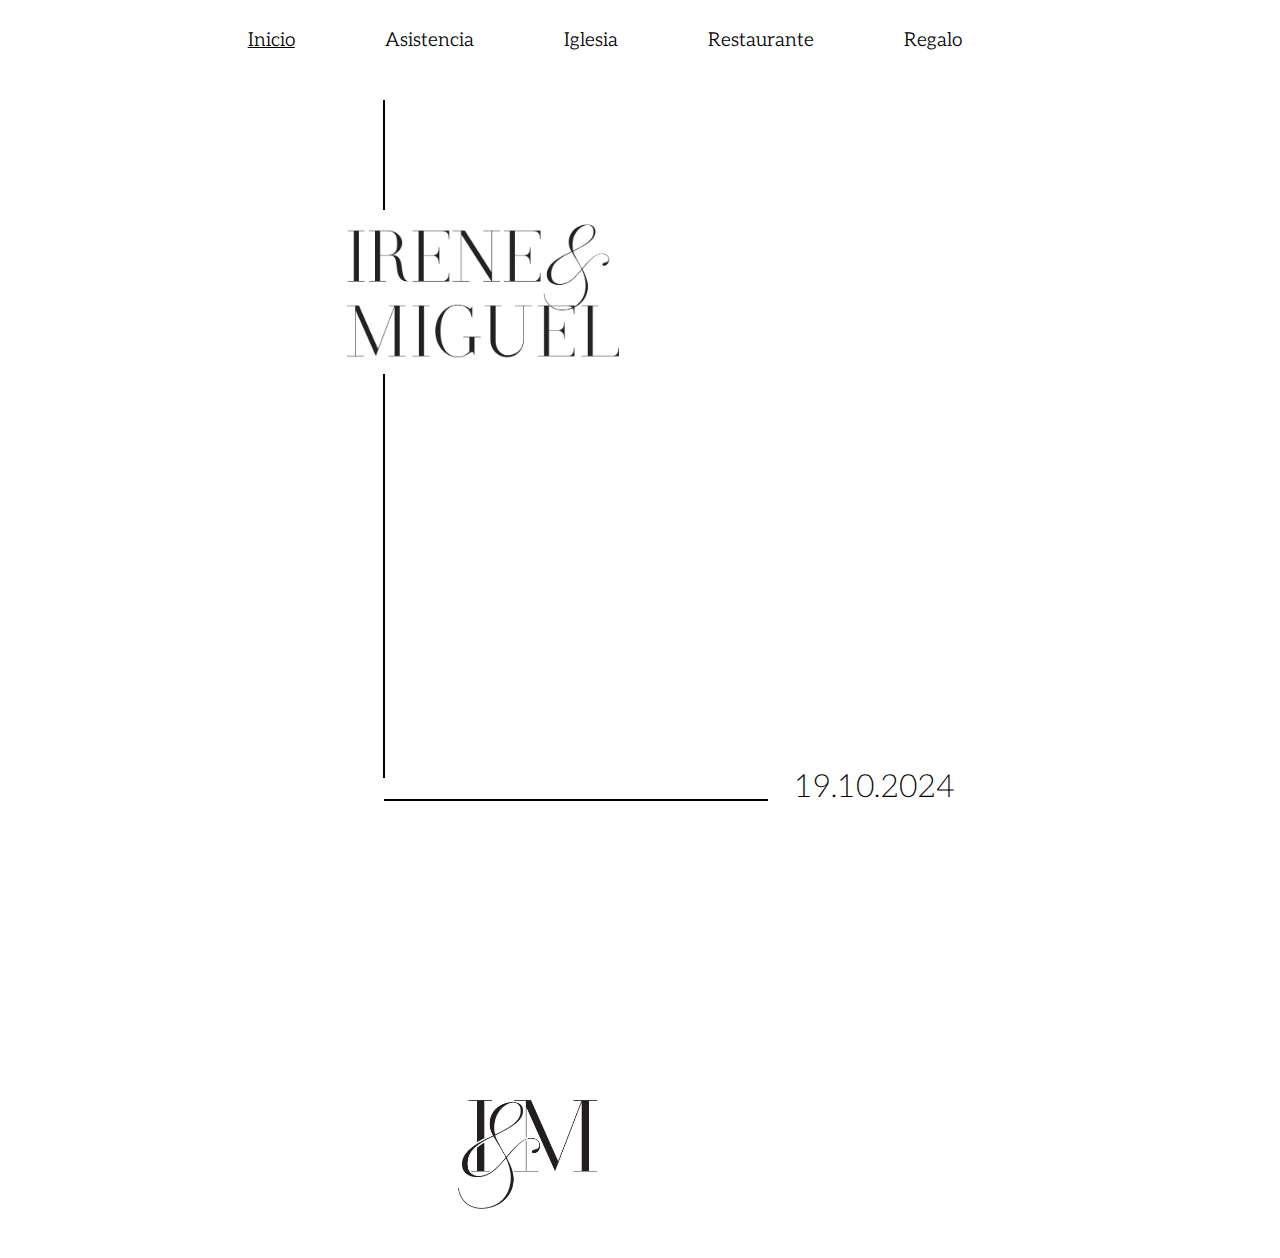
==== index.html @ e74ea0c7 "Add files via upload" ====
<!DOCTYPE html>
<html lang="es">
<head>
    <meta charset="UTF-8">
    <meta name="viewport" content="width=device-width, initial-scale=1.0">
    <title>Boda Miguel e Irene</title>
    <link rel="icon" type="image/png" href="Imagenes/anillos.png">
    <link rel="stylesheet" href="style.css">
    <link rel="preconnect" href="https://fonts.googleapis.com">
    <link rel="preconnect" href="https://fonts.gstatic.com" crossorigin>
    <link href="https://fonts.googleapis.com/css2?family=Allura&display=swap" rel="stylesheet">
    <link rel="stylesheet" href="https://fonts.googleapis.com/css2?family=Material+Symbols+Outlined:opsz,wght,FILL,GRAD@24,400,0,0" />
    <link rel="stylesheet" href="https://fonts.googleapis.com/css2?family=Material+Symbols+Outlined:opsz,wght,FILL,GRAD@24,400,0,0" />
    <link rel="preconnect" href="https://fonts.googleapis.com">
    <link rel="preconnect" href="https://fonts.gstatic.com" crossorigin>
    <link href="https://fonts.googleapis.com/css2?family=Aleo:ital,wght@0,100..900;1,100..900&display=swap" rel="stylesheet">
    <style>
        .vista{
            display:none;
        }
        .vista.visible{
            display:block;
        }

        .hidden {
            display: none;
        }
    </style>
</head>
<body>
    
    <div id="contenedor">
        <nav id="nav">
            <p id="inicios" class="aleo-l">Inicio</p>
            <p id="asistir" class="aleo-l">Asistencia</p>
            <p id="iglesia" class="aleo-l">Iglesia</p>
            <p id="restaurante" class="aleo-l">Restaurante</p>
            <p id="regalo" class="aleo-l">Regalo</p>
        </nav>
    </div>
    
    <div class="vista" id="inicio">
        <div class="linea-vertical"></div>
        <img id="nombres" src="Imagenes/nombres.jpg">
        <hr class="linea-horizontal"></hr>
        <h1 id="fecha" class="aleo">19.10.2024</h1>

        <div id="cuentatras" class="movable-time">
            <div id="countdown" class="aleo"></div>
        </div>    
    </div>

    <div class="vista" id="asistencia">
        <div class="linea-vertical"></div>
        <hr class="linea-horizontal"></hr>
        <h1 id="h1linea" class="aleo">Asistencia</h1>
      <form name="contact" method="POST" data-netlify="true" id="contactForm" action=/success>
           <div id="persona">
                <br><br><br><br><br><br><br><br><br><br><br><br><br><br><br><br><br><br><br><br><br><br><br><br>

                <h1 class="aleo" id="vienes">¿Nos acompañas <br> o te lo pierdes?</h1><br>
                <div class="input-wrapper">
                    <label for="nombre"></label><input type="text" name="name[]" id="nombre" placeholder="Nombre" required><br>
                </div>
                <br>
                <div class="input-wrapper">
                    <label for="apellidos"></label><input type="text" id="apellidos" name="apellido[]" placeholder="Apellidos" required><br>
                </div>
                <br>
                <div class="input-wrapper asistira">
                    <p id="asi">Asistencia</p>
                        <label for="si0" class="custom-radio">Si</label><input type="radio" class="radio-input" id="si0" value="si" name="ir" required>
                        <label for="no0" class="custom-radio">No</label><input type="radio" class="radio-input" id="no0" value="no" name="ir" required>
                </div>
                <br>
                <div class="input-wrapper">
                    <label></label><input type="text" name="alergia[]" placeholder="¿Alguna alergia/intolerancia? Dejar en blanco si no">
                </div>
            </div>            
            <br><br>
            <div id="persona1" class="hidden">
                <br>
                <div id="bab">
                    <h3 id="otrapersona">Invitado 1</h3>   
                    <div>
                        <button type="submit" onclick="borrarinvitado('1')" id='figelim'><span class="material-symbols-outlined">delete</span>Eliminar</button>
                    </div>             
                </div>
                <div class="input-wrapper">
                    <label for="nombre1"></label><input type="text" name="name[]" id="nombre1" placeholder="Nombre" ><br>
                </div>
                <br>
                <div class="input-wrapper">
                    <label for="apellidos1"></label><input type="text" id="apellidos1" name="apellido[]" placeholder="Apellidos" ><br>
                </div>
                <br>
                <div class="input-wrapper asistira">
                    <p id="asi">Asistencia</p>
                        <label for="si1" class="custom-radio">Si</label><input type="radio" class="radio-input" id="si1" value="si" name="ir1" >
                        <label for="no1" class="custom-radio">No</label><input type="radio" class="radio-input" id="no1" value="no" name="ir1" >
                </div>
                <br>
                <div class="input-wrapper">
                    <label></label><input type="text" name="alergia[]" placeholder="¿Alguna alergia/intolerancia? Dejar en blanco si no">
                </div>
                <br><br>
            </div>            
            <div id="persona2" class="hidden">
                <br>
                <div id="bab">
                    <h3 id="otrapersona">Invitado 2</h3>   
                    <div>
                        <button type="submit" onclick="borrarinvitado('2')" id='figelim'><span class="material-symbols-outlined">delete</span>Eliminar</button>
                    </div>             
                </div>
                <div class="input-wrapper">
                    <label for="nombre2"></label><input type="text" name="name[]" id="nombre2" placeholder="Nombre" ><br>
                </div>
                <br>
                <div class="input-wrapper">
                    <label for="apellidos2"></label><input type="text" id="apellidos2" name="apellido[]" placeholder="Apellidos" ><br>
                </div>
                <br>
                <div class="input-wrapper asistira">
                    <p id="asi">Asistencia</p>
                        <label for="si2" class="custom-radio">Si</label><input type="radio" class="radio-input" id="si2" value="si" name="ir2" >
                        <label for="no2" class="custom-radio">No</label><input type="radio" class="radio-input" id="no2" value="no" name="ir2" >
                </div>
                <br>
                <div class="input-wrapper">
                    <label></label><input type="text" name="alergia[]" placeholder="¿Alguna alergia/intolerancia? Dejar en blanco si no">
                </div>
                <br><br>
            </div>            
            <div id="persona3" class="hidden">
                <br>
                <div id="bab">
                    <h3 id="otrapersona">Invitado 3</h3>   
                    <div>
                        <button type="submit" onclick="borrarinvitado('3')" id='figelim'><span class="material-symbols-outlined">delete</span>Eliminar</button>
                    </div>             
                </div>
                <div class="input-wrapper">
                    <label for="nombre3"></label><input type="text" name="name[]" id="nombre3" placeholder="Nombre" ><br>
                </div>
                <br>
                <div class="input-wrapper">
                    <label for="apellidos3"></label><input type="text" id="apellidos3" name="apellido[]" placeholder="Apellidos" ><br>
                </div>
                <br>
                <div class="input-wrapper asistira">
                    <p id="asi">Asistencia</p>
                        <label for="si3" class="custom-radio">Si</label><input type="radio" class="radio-input" id="si3" value="si" name="ir3" >
                        <label for="no3" class="custom-radio">No</label><input type="radio" class="radio-input" id="no3" value="no" name="ir3" >
                </div>
                <br>
                <div class="input-wrapper">
                    <label></label><input type="text" name="alergia[]" placeholder="¿Alguna alergia/intolerancia? Dejar en blanco si no">
                </div>
                <br><br>
            </div>            
            <div id="persona4" class="hidden">
                <br>
                <div id="bab">
                    <h3 id="otrapersona">Invitado 4</h3>   
                    <div>
                        <button type="submit" onclick="borrarinvitado('4')" id='figelim'><span class="material-symbols-outlined">delete</span>Eliminar</button>
                    </div>             
                </div>
                <br>
                <div class="input-wrapper">

                    <label for="nombre4"></label><input type="text" name="name[]" id="nombre4" placeholder="Nombre" ><br>
                </div>
                <br>
                <div class="input-wrapper">
                    <label for="apellidos4"></label><input type="text" id="apellidos4" name="apellido[]" placeholder="Apellidos" ><br>
                </div>
                <br>
                <div class="input-wrapper asistira">
                    <p id="asi">Asistencia</p>
                        <label for="si4" class="custom-radio">Si</label><input type="radio" class="radio-input" id="si4" value="si" name="ir4" >
                        <label for="no4" class="custom-radio">No</label><input type="radio" class="radio-input" id="no4" value="no" name="ir4" >
                </div>
                <br>
                <div class="input-wrapper">
                    <label></label><input type="text" name="alergia[]" placeholder="¿Alguna alergia/intolerancia? Dejar en blanco si no">
                </div>
                <br><br>
            </div>            
            <div id="persona5" class="hidden">
                <br>
                <div id="bab">
                    <h3 id="otrapersona">Invitado 5</h3>   
                    <div>
                        <button type="submit" onclick="borrarinvitado('5')" id='figelim'><span class="material-symbols-outlined">delete</span>Eliminar</button>
                    </div>             
                </div>
                <br>
                <div class="input-wrapper">

                    <label for="nombre5"></label><input type="text" name="name[]" id="nombre5" placeholder="Nombre" ><br>
                </div>
                <br>
                <div class="input-wrapper">
                    <label for="apellidos5"></label><input type="text" id="apellidos5" name="apellido[]" placeholder="Apellidos" ><br>
                </div>
                <br>
                <div class="input-wrapper asistira">
                    <p id="asi">Asistencia</p>
                        <label for="si5" class="custom-radio">Si</label><input type="radio" class="radio-input" id="si5" value="si" name="ir5" >
                        <label for="no5" class="custom-radio">No</label><input type="radio" class="radio-input" id="no5" value="no" name="ir5" >
                </div>
                <br>
                <div class="input-wrapper">
                    <label></label><input type="text" name="alergia[]" placeholder="¿Alguna alergia/intolerancia? Dejar en blanco si no">
                </div>
                <br><br>
            </div>            
            <div id="persona6" class="hidden">
                <br>
                <div id="bab">
                    <h3 id="otrapersona">Invitado 6</h3>   
                    <div>
                        <button type="submit" onclick="borrarinvitado('6')" id='figelim'><span class="material-symbols-outlined">delete</span>Eliminar</button>
                    </div>             
                </div>
                <br>
                <div class="input-wrapper">
                    <label for="nombre6"></label><input type="text" name="name[]" id="nombre6" placeholder="Nombre" ><br>
                </div>
                <br>
                <div class="input-wrapper">
                    <label for="apellidos6"></label><input type="text" id="apellidos6" name="apellido[]" placeholder="Apellidos" ><br>
                </div>
                <br>
                <div class="input-wrapper asistira">
                    <p id="asi">Asistencia</p>
                        <label for="si6" class="custom-radio">Si</label><input type="radio" class="radio-input" id="si6" value="si" name="ir6" >
                        <label for="no6" class="custom-radio">No</label><input type="radio" class="radio-input" id="no6" value="no" name="ir6" >
                </div>
                <br>
                <div class="input-wrapper">
                    <label></label><input type="text" name="alergia[]" placeholder="¿Alguna alergia/intolerancia? Dejar en blanco si no">
                </div>
                <br><br>
            </div>            
            <div id="persona7" class="hidden">
                <br>
                <div id="bab">
                    <h3 id="otrapersona">Invitado 7</h3>   
                    <div>
                        <button type="submit" onclick="borrarinvitado('7')" id='figelim'><span class="material-symbols-outlined">delete</span>Eliminar</button>
                    </div>             
                </div>
                <br>
                <div class="input-wrapper">
                    <label for="nombre7"></label><input type="text" name="name[]" id="nombre7" placeholder="Nombre" ><br>
                </div>
                <br>
                <div class="input-wrapper">
                    <label for="apellidos7"></label><input type="text" id="apellidos7" name="apellido[]" placeholder="Apellidos" ><br>
                </div>
                <br>
                <div class="input-wrapper asistira">
                    <p id="asi">Asistencia</p>
                        <label for="si7" class="custom-radio">Si</label><input type="radio" class="radio-input" id="si7" value="si" name="ir7" >
                        <label for="no7" class="custom-radio">No</label><input type="radio" class="radio-input" id="no7" value="no" name="ir7" >
                </div>
                <br>
                <div class="input-wrapper">
                    <label></label><input type="text" name="alergia[]" placeholder="¿Alguna alergia/intolerancia? Dejar en blanco si no">
                </div>
                <br><br>
            </div>            
            <div id="persona8" class="hidden">
                <br>
                <div id="bab">
                    <h3 id="otrapersona">Invitado 8</h3>   
                    <div>
                        <button type="submit" onclick="borrarinvitado('8')" id='figelim'><span class="material-symbols-outlined">delete</span>Eliminar</button>
                    </div>             
                </div>  
                <div class="input-wrapper">
                    <label for="nombre8"></label><input type="text" name="name[]" id="nombre8" placeholder="Nombre" ><br>
                </div>
                <br>
                <div class="input-wrapper">
                    <label for="apellidos8"></label><input type="text" id="apellidos8" name="apellido[]" placeholder="Apellidos" ><br>
                </div>
                <br>
                <div class="input-wrapper asistira">
                    <p id="asi">Asistencia</p>
                        <label for="si8" class="custom-radio">Si</label><input type="radio" class="radio-input" id="si8" value="si" name="ir8" >
                        <label for="no8" class="custom-radio">No</label><input type="radio" class="radio-input" id="no8" value="no" name="ir8" >
                </div>
                <br>
                <div class="input-wrapper">
                    <label></label><input type="text" name="alergia[]" placeholder="¿Alguna alergia/intolerancia? Dejar en blanco si no">
                </div>
                <br><br>
            </div>            
            <div id="persona9" class="hidden">
                <br>
                <div id="bab">
                    <h3 id="otrapersona">Invitado 9</h3>   
                    <div>
                        <button type="submit" onclick="borrarinvitado('9')" id='figelim'><span class="material-symbols-outlined">delete</span>Eliminar</button>
                    </div>             
                </div>     
                <div class="input-wrapper">
                    <label for="nombre9"></label><input type="text" name="name[]" id="nombre9" placeholder="Nombre" ><br>
                </div>
                <br>
                <div class="input-wrapper">
                    <label for="apellidos9"></label><input type="text" id="apellidos9" name="apellido[]" placeholder="Apellidos" ><br>
                </div>
                <br>
                <div class="input-wrapper asistira">
                    <p id="asi">Asistencia</p>
                        <label for="si9" class="custom-radio">Si</label><input type="radio" class="radio-input" id="si9" value="si" name="ir9" >
                        <label for="no9" class="custom-radio">No</label><input type="radio" class="radio-input" id="no9" value="no" name="ir9" >
                </div>
                <br>
                <div class="input-wrapper">
                    <label></label><input type="text" name="alergia[]" placeholder="¿Alguna alergia/intolerancia? Dejar en blanco si no">
                </div>
                <br><br>
            </div>            
            <div id="persona10" class="hidden">
                <br>
                <div id="bab">
                    <h3 id="otrapersona">Invitado 10</h3>   
                    <div>
                        <button type="submit" onclick="borrarinvitado('10')" id='figelim'><span class="material-symbols-outlined">delete</span>Eliminar</button>
                    </div>             
                </div>           
                <div class="input-wrapper">
                    <label for="nombre10"></label><input type="text" name="name[]" id="nombre10" placeholder="Nombre" ><br>
                </div>
                <br>
                <div class="input-wrapper">
                    <label for="apellidos10"></label><input type="text" id="apellidos10" name="apellido[]" placeholder="Apellidos" ><br>
                </div>
                <br>
                <div class="input-wrapper asistira">
                    <p id="asi">Asistencia</p>
                        <label for="si10" class="custom-radio">Si</label><input type="radio" class="radio-input" id="si10" value="si" name="ir10" >
                        <label for="no10" class="custom-radio">No</label><input type="radio" class="radio-input" id="no10" value="no" name="ir10" >
                </div>
                <br>
                <div class="input-wrapper">
                    <label></label><input type="text" name="alergia[]" placeholder="¿Alguna alergia/intolerancia? Dejar en blanco si no">
                </div>
                <br><br>
            </div>            
            <div id="persona11" class="hidden">
                <br>
                <div id="bab">
                    <h3 id="otrapersona">Invitado 11</h3>   
                    <div>
                        <button type="submit" onclick="borrarinvitado('11')" id='figelim'><span class="material-symbols-outlined">delete</span>Eliminar</button>
                    </div>             
                </div>        
                <div class="input-wrapper">
                    <label for="nombre11"></label><input type="text" name="name[]" id="nombre11" placeholder="Nombre" ><br>
                </div>
                <br>
                <div class="input-wrapper">
                    <label for="apellidos11"></label><input type="text" id="apellidos11" name="apellido[]" placeholder="Apellidos" ><br>
                </div>
                <br>
                <div class="input-wrapper asistira">
                    <p id="asi">Asistencia</p>
                        <label for="si11" class="custom-radio">Si</label><input type="radio" class="radio-input" id="si11" value="si" name="ir11" >
                        <label for="no11" class="custom-radio">No</label><input type="radio" class="radio-input" id="no11" value="no" name="ir11" >
                </div>
                <br>
                <div class="input-wrapper">
                    <label></label><input type="text" name="alergia[]" placeholder="¿Alguna alergia/intolerancia? Dejar en blanco si no">
                </div>
                <br><br>
            </div>            
            <div id="persona12" class="hidden">
                <br>
                <div id="bab">
                    <h3 id="otrapersona">Invitado 12</h3>   
                    <div>
                        <button type="submit" onclick="borrarinvitado('12')" id='figelim'><span class="material-symbols-outlined">delete</span>Eliminar</button>
                    </div>             
                </div>        
                <div class="input-wrapper">
                    <label for="nombre12"></label><input type="text" name="name[]" id="nombre12" placeholder="Nombre" ><br>
                </div>
                <br>
                <div class="input-wrapper">
                    <label for="apellidos12"></label><input type="text" id="apellidos12" name="apellido[]" placeholder="Apellidos" ><br>
                </div>
                <br>
                <div class="input-wrapper asistira">
                    <p id="asi">Asistencia</p>
                        <label for="si12" class="custom-radio">Si</label><input type="radio" class="radio-input" id="si12" value="si" name="ir12" >
                        <label for="no12" class="custom-radio">No</label><input type="radio" class="radio-input" id="no12" value="no" name="ir12" >
                </div>
                <br>
                <div class="input-wrapper">
                    <label></label><input type="text" name="alergia[]" placeholder="¿Alguna alergia/intolerancia? Dejar en blanco si no">
                </div>
                <br><br>
            </div>            
            <div id="persona13" class="hidden">
                <br>
                <div id="bab">
                    <h3 id="otrapersona">Invitado 13</h3>   
                    <div>
                        <button type="submit" onclick="borrarinvitado('13')" id='figelim'><span class="material-symbols-outlined">delete</span>Eliminar</button>
                    </div>             
                </div>          
                <div class="input-wrapper">
                    <label for="nombre13"></label><input type="text" name="name[]" id="nombre13" placeholder="Nombre" ><br>
                </div>
                <br>
                <div class="input-wrapper">
                    <label for="apellidos13"></label><input type="text" id="apellidos13" name="apellido[]" placeholder="Apellidos" ><br>
                </div>
                <br>
                <div class="input-wrapper asistira">
                    <p id="asi">Asistencia</p>
                        <label for="si13" class="custom-radio">Si</label><input type="radio" class="radio-input" id="si13" value="si" name="ir13" >
                        <label for="no13" class="custom-radio">No</label><input type="radio" class="radio-input" id="no13" value="no" name="ir13" >
                </div>
                <br>
                <div class="input-wrapper">
                    <label></label><input type="text" name="alergia[]" placeholder="¿Alguna alergia/intolerancia? Dejar en blanco si no">
                </div>
          <br><br>  </div>            
            <div id="persona14" class="hidden">
                <br>
                <div id="bab">
                    <h3 id="otrapersona">Invitado 14</h3>   
                    <div>
                        <button type="submit" onclick="borrarinvitado('14')" id='figelim'><span class="material-symbols-outlined">delete</span>Eliminar</button>
                    </div>             
                </div>            
                <div class="input-wrapper">
                    <label for="nombre14"></label><input type="text" name="name[]" id="nombre14" placeholder="Nombre" ><br>
                </div>
                <br>
                <div class="input-wrapper">
                    <label for="apellidos14"></label><input type="text" id="apellidos14" name="apellido[]" placeholder="Apellidos" ><br>
                </div>
                <br>
                <div class="input-wrapper asistira">
                    <p id="asi">Asistencia</p>
                        <label for="si14" class="custom-radio">Si</label><input type="radio" class="radio-input" id="si14" value="si" name="ir14" >
                        <label for="no14" class="custom-radio">No</label><input type="radio" class="radio-input" id="no14" value="no" name="ir14" >
                </div>
                <br>
                <div class="input-wrapper">
                    <label></label><input type="text" name="alergia[]" placeholder="¿Alguna alergia/intolerancia? Dejar en blanco si no">
                </div>
                <br><br>
            </div>            
            <div id="persona15" class="hidden">
                <br>
                <div id="bab">
                    <h3 id="otrapersona">Invitado 15</h3>   
                    <div>
                        <button type="submit" onclick="borrarinvitado('15')" id='figelim'><span class="material-symbols-outlined">delete</span>Eliminar</button>
                    </div>             
                </div>         
                <div class="input-wrapper">
                    <label for="nombre15"></label><input type="text" name="name[]" id="nombre15" placeholder="Nombre" ><br>
                </div>
                <br>
                <div class="input-wrapper">
                    <label for="apellidos15"></label><input type="text" id="apellidos15" name="apellido[]" placeholder="Apellidos" ><br>
                </div>
                <br>
                <div class="input-wrapper asistira">
                    <p id="asi">Asistencia</p>
                        <label for="si15" class="custom-radio">Si</label><input type="radio" class="radio-input" id="si15" value="si" name="ir15" >
                        <label for="no15" class="custom-radio">No</label><input type="radio" class="radio-input" id="no15" value="no" name="ir15" >
                </div>
                <br>
                <div class="input-wrapper">
                    <label></label><input type="text" name="alergia[]" placeholder="¿Alguna alergia/intolerancia? Dejar en blanco si no">
                </div>
                <br><br>
            </div>            
            <div id="persona16" class="hidden">
                <br>
                <div id="bab">
                    <h3 id="otrapersona">Invitado 16</h3>   
                    <div>
                        <button type="submit" onclick="borrarinvitado('16')" id='figelim'><span class="material-symbols-outlined">delete</span>Eliminar</button>
                    </div>             
                </div>         
                <div class="input-wrapper">
                    <label for="nombre16"></label><input type="text" name="name[]" id="nombre16" placeholder="Nombre" ><br>
                </div>
                <br>
                <div class="input-wrapper">
                    <label for="apellidos16"></label><input type="text" id="apellidos16" name="apellido[]" placeholder="Apellidos" ><br>
                </div>
                <br>
                <div class="input-wrapper asistira">
                    <p id="asi">Asistencia</p>
                        <label for="si16" class="custom-radio">Si</label><input type="radio" class="radio-input" id="si16" value="si" name="ir16" >
                        <label for="no16" class="custom-radio">No</label><input type="radio" class="radio-input" id="no16" value="no" name="ir16" >
                </div>
                <br>
                <div class="input-wrapper">
                    <label></label><input type="text" name="alergia[]" placeholder="¿Alguna alergia/intolerancia? Dejar en blanco si no">
                </div>
                <br><br>
            </div>            
            <div id="persona17" class="hidden">
                <br>
                <div id="bab">
                    <h3 id="otrapersona">Invitado 17</h3>   
                    <div>
                        <button type="submit" onclick="borrarinvitado('17')" id='figelim'><span class="material-symbols-outlined">delete</span>Eliminar</button>
                    </div>             
                </div>          
                <div class="input-wrapper">
                    <label for="nombre17"></label><input type="text" name="name[]" id="nombre17" placeholder="Nombre" ><br>
                </div>
                <br>
                <div class="input-wrapper">
                    <label for="apellidos17"></label><input type="text" id="apellidos17" name="apellido[]" placeholder="Apellidos" ><br>
                </div>
                <br>
                <div class="input-wrapper asistira">
                    <p id="asi">Asistencia</p>
                        <label for="si17" class="custom-radio">Si</label><input type="radio" class="radio-input" id="si17" value="si" name="ir17" >
                        <label for="no17" class="custom-radio">No</label><input type="radio" class="radio-input" id="no17" value="no" name="ir17" >
                </div>
                <br>
                <div class="input-wrapper">
                    <label></label><input type="text" name="alergia[]" placeholder="¿Alguna alergia/intolerancia? Dejar en blanco si no">
                </div>
                <br><br>
            </div>            
            <div id="persona18" class="hidden">
                <br>
                <div id="bab">
                    <h3 id="otrapersona">Invitado 18</h3>   
                    <div>
                        <button type="submit" onclick="borrarinvitado('18')" id='figelim'><span class="material-symbols-outlined">delete</span>Eliminar</button>
                    </div>             
                </div>           
                <div class="input-wrapper">
                    <label for="nombre18"></label><input type="text" name="name[]" id="nombre18" placeholder="Nombre" ><br>
                </div>
                <br>
                <div class="input-wrapper">
                    <label for="apellidos18"></label><input type="text" id="apellidos18" name="apellido[]" placeholder="Apellidos" ><br>
                </div>
                <br>
                <div class="input-wrapper asistira">
                    <p id="asi">Asistencia</p>
                        <label for="si18" class="custom-radio">Si</label><input type="radio" class="radio-input" id="si18" value="si" name="ir18" >
                        <label for="no18" class="custom-radio">No</label><input type="radio" class="radio-input" id="no18" value="no" name="ir18" >
                </div>
                <br>
                <div class="input-wrapper">
                    <label></label><input type="text" name="alergia[]" placeholder="¿Alguna alergia/intolerancia? Dejar en blanco si no">
                </div>
                <br><br>
            </div>            
            <div id="persona19" class="hidden">
                <br>
                <div id="bab">
                    <h3 id="otrapersona">Invitado 19</h3>   
                    <div>
                        <button type="submit" onclick="borrarinvitado('19')" id='figelim'><span class="material-symbols-outlined">delete</span>Eliminar</button>
                    </div>             
                </div>           
                <div class="input-wrapper">
                    <label for="nombre19"></label><input type="text" name="name[]" id="nombre19" placeholder="Nombre" ><br>
                </div>
                <br>
                <div class="input-wrapper">
                    <label for="apellidos19"></label><input type="text" id="apellidos19" name="apellido[]" placeholder="Apellidos" ><br>
                </div>
                <br>
                <div class="input-wrapper asistira">
                    <p id="asi">Asistencia</p>
                        <label for="si19" class="custom-radio">Si</label><input type="radio" class="radio-input" id="si19" value="si" name="ir19" >
                        <label for="no19" class="custom-radio">No</label><input type="radio" class="radio-input" id="no19" value="no" name="ir19" >
                </div>
                <br>
                <div class="input-wrapper">
                    <label></label><input type="text" name="alergia[]" placeholder="¿Alguna alergia/intolerancia? Dejar en blanco si no">
                </div>
                <br><br>
            </div>            
            <div id="persona20" class="hidden">
                <br>
                <div id="bab">
                    <h3 id="otrapersona">Invitado 20</h3>   
                    <div>
                        <button type="submit" onclick="borrarinvitado('20')" id='figelim'><span class="material-symbols-outlined">delete</span>Eliminar</button>
                    </div>             
                </div>         
                <div class="input-wrapper">
                    <label for="nombre20"></label><input type="text" name="name[]" id="nombre20" placeholder="Nombre"><br>
                </div>
                <br>
                <div class="input-wrapper">
                    <label for="apellidos20"></label><input type="text" id="apellidos20" name="apellido[]" placeholder="Apellidos"><br>
                </div>
                <br>
                <div class="input-wrapper asistira">
                    <p id="asi">Asistencia</p>
                        <label for="si20" class="custom-radio">Si</label><input type="radio" class="radio-input" id="si20" value="si" name="ir20">
                        <label for="no20" class="custom-radio">No</label><input type="radio" class="radio-input" id="no20" value="no" name="ir20">
                </div>
                <br>
                <div class="input-wrapper">
                    <label></label><input type="text" name="alergia[]" placeholder="¿Alguna alergia/intolerancia? Dejar en blanco si no">
                </div>
                <br><br>
            </div>            
            <div id="añadirotro">
                <span class="material-symbols-outlined">add</span>
                <p>Añadir a otro invitado</p>
            </div>          
            <br>
            <button type="submit" name="register" value="Enviar" id="enviar">Enviar</button>

        </form>
    </div>
    <div class="vista" id="sivan">
        <h2></h2>
    </div>
    <div class="vista" id="novan">
        <h2></h2>
    </div>
    <div class="vista" id="LIglesia">
        <div class="linea-vertical"></div>
        <hr class="linea-horizontal"></hr>
        <div id="ceremonia">
            <h1 class="aleo" id="h1linea">Iglesia</h1><br>                
            <h2 class="aleo">Parroquia <br> Santa Eulalia</h2>
            <span class="material-symbols-outlined">schedule</span>
            <h2 class="aleo">12:00h</h2>
            <span class="material-symbols-outlined">pin_drop</span>
            <a class="aleo" href="https://maps.app.goo.gl/NkTPZPAgQgFeUdnf6">Ubicación</a>
        </div>
      <!--  <img src="Imagenes/SEulalia.jpg" alt="">-->
       <!-- <button type="submit" onclick="iglesia()" id="ubicacionIglesia" class="aleo">Abrir en Google Maps</button>-->
        <div id="parkings">
            <p class="aleo">Parkings</p>
            <p class="aleo">Como muchos sois de fuera os ponemos a continuación los parkings que hay por la zona por si no encontráis para aparcar.</p>
            <div id="par">
                <a href="https://maps.app.goo.gl/NYgBauSBe1L19yKq9" id="parking2" class="aleo">Aparcamiento La Condomina</a><br><br>
                <a href="https://maps.app.goo.gl/rF3VSfJa6Z6JN8Wc6" id="parking1" class="aleo">Aparcamiento Excelsior</a><br><br>
                <a href="https://maps.app.goo.gl/sVuH2fE8u3qv3HNg8" id="parking3" class="aleo">Aparcamiento Hospital Reina Sofía</a>
            </div>     
        </div>

    </div>
    <div class="vista" id="LRest">
        <div class="linea-vertical"></div>
        <hr class="linea-horizontal"></hr>
        <h1 class="aleo" id="h1linea">Restaurante</h1>
        <br><br><br><br><br><br><br><br><br><br><br><br><br><br><br><br><br><br><br><br><br><br><br><br><br><br><br><br><br><br>
        <img src="Imagenes/aquario.jpg" alt="" width="93%">
        <h2 class="aleo">Salón de celebraciones Aquario</h2>
        <button type="submit" onclick="ubirestaurante()" id="parking3">Ubicación</button>
    </div>
    
    <div class="vista" id="LRegalo">
        <div class="linea-vertical"></div>
        <hr class="linea-horizontal"></hr>
        <h1 class="aleo" id="h1linea">Regalo</h1>
        <h2>La fiesta corre de nuestra cuenta y nuestra cuenta es esta.</h2>
        <h2>ES4401825319780206586775</h2>
    </div>

    <footer>
       <!-- <h3>Miguel e Irene</h3>
        <h4>19 Octubre 2024</h4>-->
        <img id="logo" src="Imagenes/logo.jpg">
    </footer>
    
    <script src="main.js"></script>
</body>
</html>
---- style.css ----
*{
    background-color: #ffffff;   
    font-family: "Aleo", serif;
    font-optical-sizing: auto;
    font-weight: 200;
    font-style: normal;
}
body{
    margin:0;
}


.subrayado{
    text-decoration: underline;
}

nav> p{
    cursor: pointer;
}
.aleo-l {
    font-family: "Aleo", serif;
    font-optical-sizing: auto;
    font-weight: 350;
    font-style: normal;
  }

#contenedor{
    display:flex;
    justify-content: center;
    width: 93%;
    padding: 0.5em;
    top: 1em;
    font-family: 'MV boli regular',Georgia, 'Times New Roman', Times, serif;
    font-size:1.2em;
    /*text-decoration:underline black;*/
}
#contenedor > nav{   
    display:flex;
    justify-content: space-between;
    width: 60%;
}


/*Inicio*/

#inicio{
    width:98%;
    z-index: 19999999;
}

#inicio > img{
    opacity: 1;
    width:97%;
    padding-left: 0.2em;
}

#inicio #nombres{
    position: absolute;
    margin: 0;
    width: 25%;
    left:25%;
    top:210px;
    opacity: 1;
}

.linea-vertical {
    width: 2px; 
    height: 75.3%;
    background-color: black; 
    position: absolute;
    top:100px;
    left:30%;
    transform: translateX(-50%);
}

.linea-horizontal {
    border: 0;
    height: 2px;
    background-color: black;
    margin: 20px 30%;
    width: 30%;
    position: absolute;
    top:86.5%;
}

#inicio > #fecha{
    position: absolute;
    top:83%;
    left: 62%;
}

#cuentatras{
    position: relative;
    text-align: center;
    top: 800px;
    width: 80%;
    left: 10%;
}

#countdown{
    display: flex;
    flex-wrap: wrap;
    justify-content: center;
}

#countdown > div{
    background: transparent;
    flex-basis: 25%;
    box-sizing: border-box;
    padding-left: 10px;
    text-align: center;
    font-size: 2em;
}

#countdown > div:nth-of-type(1) {
    font-size: 5em;
}
#countdown > div:nth-of-type(2) {
    font-size: 5em;
}
#countdown > div:nth-of-type(3) {
    font-size: 5em;
}
#countdown > div:nth-of-type(4) {
    font-size: 5em;
}

#h1asistir{
    position: absolute;
    margin: 0;
    width: 25%;
    left:25%;
    top:210px;

}


/*Asistencia*/



#asistencia{
    background-color: #ffffff;
    z-index: 19999999;
}
form{
    display: block;
    width:99%;
    text-align: center;
    font-size: 1.2em;
}

h1{
    font-size: 2em;
}

p>#asi{
    display:inline;
    padding-right: 5em;
}
input[type="text"]{
    width:50%;
    border:#222;
    border-bottom: 2px solid rgb(0, 0, 0);
    background:transparent;
}
input[type="text"]:focus{
    outline:none;
}

a{
    color: black;
}
a:visited{
    color: black;
}

#asistente{
    display: flex;
    justify-content: space-around;
}


#asistente > span{
    margin-top: 2px;
}

#bab{
    margin: 0 auto;
    width: 60%;
    display: flex;
    justify-content: center;
}

#otrapersona{
    display: flex;
    width: 50%;
}

#figelim{
    margin-top:15px;
    display: inline-flex;
    flex-wrap: nowrap;
    justify-content: space-around;
    align-items: center;
    background-color: transparent;
    color: #000000;
}

#añadirotro{
    display: flex;
    justify-content: center;
    cursor:pointer;
    text-align: center;
    cursor: pointer;
}
#añadirotro > p{
    margin: 0;
}



#figelim > button > p{
    margin:0;
}


button {
    text-align: center;
    color:#ffffff;
    background-color:black;
    border-radius: 10px;
    padding: 10px 15px;
    font-size: 1em;
}
  
button:hover {
    background-color: #ffffff; /* Nuevo color de fondo al pasar el ratón */
    color:#000000;
    border-color: #000000;
    cursor: pointer;
}


/*Iglesia*/

#LIglesia>img{
    opacity: 0.8;
    position: absolute;
    margin: 0;
    width: 50%;
    left:50%;
    top:100px;
}
#ceremonia{
    margin-left: 2em;
    width: 40%;
}

#h1linea{
    position: absolute;
    margin: 0;
    width: 25%;
    left:25%;
    top:210px;
}

#ceremonia > h2{
    font-size: 2em;
}
#ceremonia > h2:nth-of-type(1){
    position: absolute;
    background-color: #ffffff;
    top:580px;
    left:60%;
}
#ceremonia > h2:nth-of-type(2){
    position: absolute;
    background-color: #ffffff;
    top:620px;
    left:60%;
}
#ceremonia > a{
    position: absolute;
    background-color: #ffffff;
    top:655px;
    left:16%;
}

#LIglesia > p{
    position: absolute;
    margin: 20px;
    font-size: 1.5em;
    top:800px;
}
#LIglesia >#parkings{
    position: absolute;
    top:800px;
}

#LIglesia >#par{
    position: absolute;
    display: flex;
    width: 96%;
    justify-content: space-between;
    padding-left: 10px;
}
#LIglesia > button{
    margin-left: 2em;
}

/*Restaurante*/



/*Regalo*/

#LRegalo > h2{
    position:relative;
    top:620px;
}


/*Footer*/

footer img{
    position:relative;
    width: 13%; 
    top:1000px;
    left: 33%;
    padding: 1em;
    padding-bottom: 3em;
}



@media screen and (max-width:1200px){
    .linea-horizontal {
        width: 30%;
        top:627px;
    }

    footer img{
        left: 40%;
        top:800px;
    }
    footer img{
        top:850px;
    }

}

@media screen and (max-width:836px){
    #contenedor > nav{   
        width: 70%;
    }
    #nav>p{
        font-size: 12px;
    }
    #countdown > div{
        font-size: 1em;
    }

    #countdown > div:nth-of-type(1) {
        font-size: 3em;
    }
    #countdown > div:nth-of-type(2) {
        font-size: 3em;
    }
    #countdown > div:nth-of-type(3) {
        font-size: 3em;
    }
    #countdown > div:nth-of-type(4) {
        font-size: 3em;
    }
    .linea-horizontal {
        width: 30%;
        top:627px;
    }

    
}


@media screen and (max-width:560px){
    #contenedor{
        width: 95%;
    }
    #contenedor > nav{   
        width: 90%;
    }
    #nav>p{
        font-size: 13.5px;
    }
    #inicio #nombres{
        width: 50%;
        left:3.8%;
        top:210px;
    }
    .linea-vertical {
        height: 500px;
        top:99px;
        left:20%;
    }

    .linea-horizontal {
        width: 30%;
        top:577px;
        margin: 20px 20%;
    }

    #inicio > #fecha{
        position: absolute;
        top:560px;
        left: 53%;
        font-size: 1.5em;
    }


    #cuentatras{
        top: 600px;
        width: 75%;
        margin-left: 7%;
    }

    #countdown{
        display: flex;
        flex-wrap: wrap;
        justify-content: center;
    }

    #countdown > div{
        background: transparent;
        flex-basis: 25%;
        box-sizing: border-box;
        padding-left: 10px;
        text-align: center;
        font-size: 0.5em;
    }

    #countdown > div:nth-of-type(1) {
        font-size: 1.5em;
    }
    #countdown > div:nth-of-type(2) {
        font-size: 1.5em;;
    }
    #countdown > div:nth-of-type(3) {
        font-size: 1.5em;;
    }
    #countdown > div:nth-of-type(4) {
        font-size: 1.5em;;
    }

    #h1linea{
        width: 25%;
        left:11.5%;
    }
    #vienes{
        position: absolute;
        top: 546px;
        left: 50%;
    }

    #persona> h1{
        font-size: 1em;
    }

    #otrapersona{
        font-size: 1em; 

    }

    #figelim{
        padding: 2px 8px; /* Tamaño del relleno */
        font-size: 12px; /* Tamaño del texto */
        line-height: 1.5; /* Altura de la línea */ padding: 5px 10px; /* Tamaño del relleno */
    }

    #figelim span{
        font-size: 15px; /* Tamaño del texto */
    }

    /*Asistencia*/

    #ceremonia > h2{
        font-size: 1.2em;
    }
    #ceremonia > h2:nth-of-type(1){
        position: absolute;
        background-color: #ffffff;
        top:542px;
        left:50%;
        width: 150px;
    }
    #ceremonia > h2:nth-of-type(2){
        background-color: #ffffff;
        top:652px;
        left:25%;
    }
    #ceremonia > a{
        background-color: #ffffff;
        top:700px;
        font-size: 1.2em;
        left:29%;
    }

    #ceremonia > span{
        position: absolute;
        font-size: 1.2em;
        z-index: 5;
    }
    #ceremonia > span:nth-of-type(1){
        top:670px;
        left:21%;
    }
    #ceremonia > span:nth-of-type(2){
        top:702px;
        left:21%;
    }

    /*Iglesia*/
    #LIglesia>#parkings{
        position: absolute;
        top:750px;
        padding: 20px;
    }

    #parkings>p{
        font-size: 1.2em;
    }
   

    footer img{
        top:650px;
        width: 20%; 
    }
}
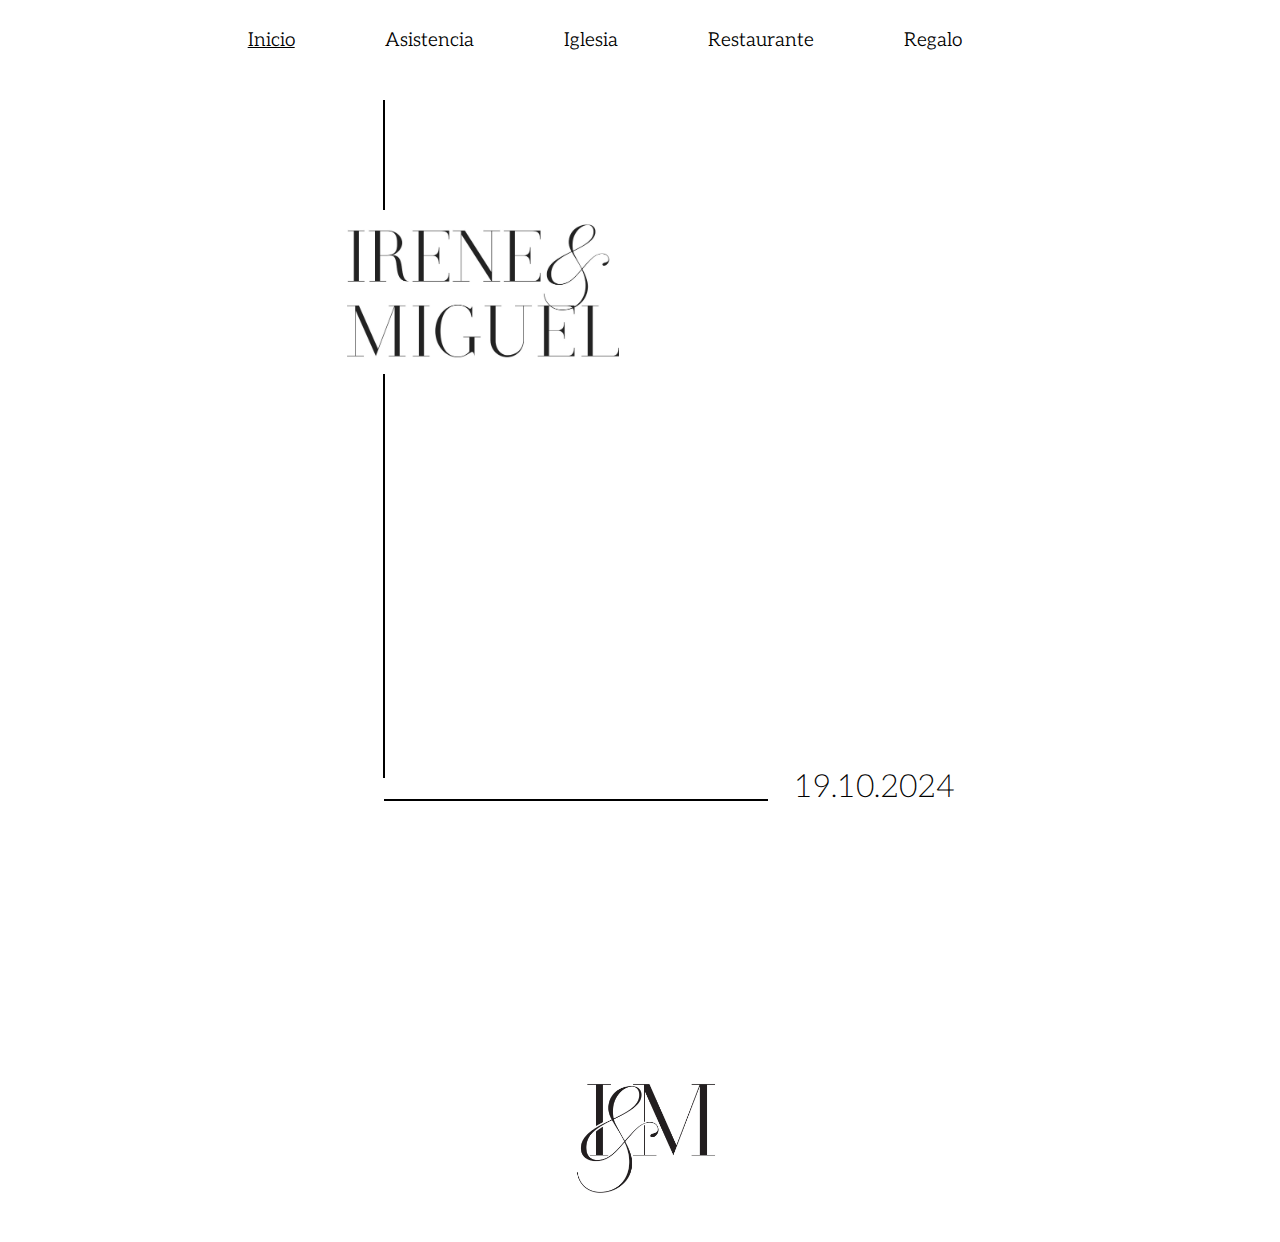
==== commit 303bfffb: "Add files via upload" ====
--- a/index.html
+++ b/index.html
@@ -653,7 +653,7 @@
        <!-- <button type="submit" onclick="iglesia()" id="ubicacionIglesia" class="aleo">Abrir en Google Maps</button>-->
         <div id="parkings">
             <p class="aleo">Parkings</p>
-            <p class="aleo">Como muchos sois de fuera os ponemos a continuación los parkings que hay por la zona por si no encontráis para aparcar.</p>
+            <p class="aleo">Como muchos sois de fuera os ponemos a continuación los parkings que hay por la zona por si no encontráis para aparcar.</p><br>
             <div id="par">
                 <a href="https://maps.app.goo.gl/NYgBauSBe1L19yKq9" id="parking2" class="aleo">Aparcamiento La Condomina</a><br><br>
                 <a href="https://maps.app.goo.gl/rF3VSfJa6Z6JN8Wc6" id="parking1" class="aleo">Aparcamiento Excelsior</a><br><br>
--- a/style.css
+++ b/style.css
@@ -299,12 +299,13 @@
     top:800px;
 }
 
-#LIglesia >#par{
+#parkings >#par{
     position: absolute;
     display: flex;
-    width: 96%;
+    flex-direction: column;
+    align-items: center;
+    width: 85%;
     justify-content: space-between;
-    padding-left: 10px;
 }
 #LIglesia > button{
     margin-left: 2em;
@@ -328,8 +329,7 @@
     position:relative;
     width: 13%; 
     top:1000px;
-    left: 33%;
-    padding: 1em;
+    left: 43.5%;
     padding-bottom: 3em;
 }
 
@@ -531,8 +531,9 @@
     }
    
 
-    footer img{
+    #logo{
         top:650px;
         width: 20%; 
+        left: 40%;
     }
 }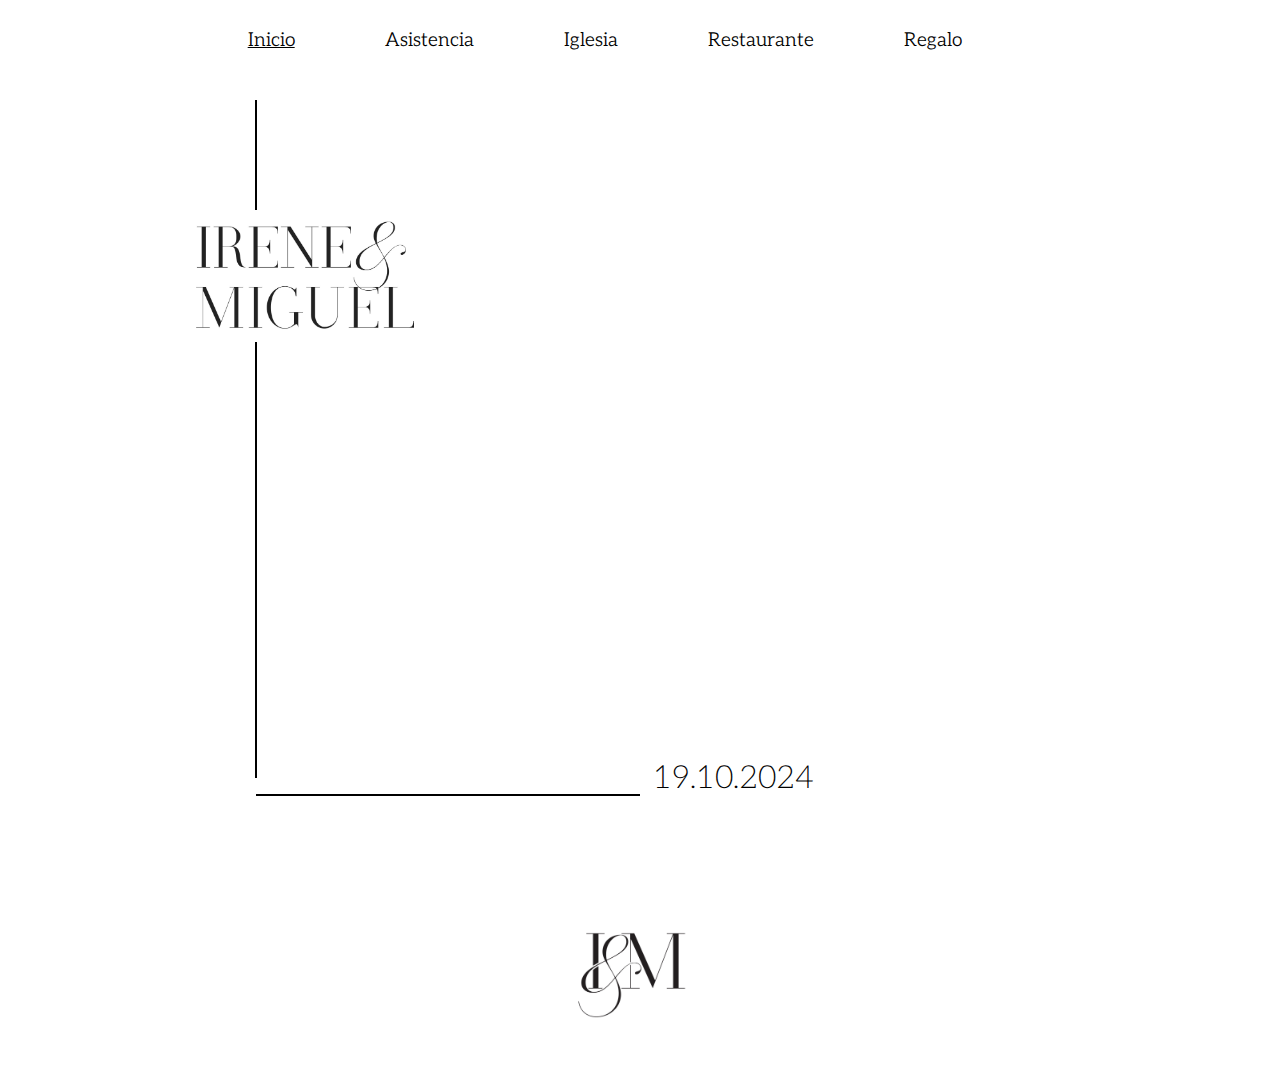
==== commit 32a01e03: "Add files via upload" ====
--- a/index.html
+++ b/index.html
@@ -55,10 +55,10 @@
         <hr class="linea-horizontal"></hr>
         <h1 id="h1linea" class="aleo">Asistencia</h1>
       <form name="contact" method="POST" data-netlify="true" id="contactForm" action=/success>
+        <h1 class="aleo" id="vienes">¿Nos acompañas <br> o te lo pierdes?</h1><br>
            <div id="persona">
-                <br><br><br><br><br><br><br><br><br><br><br><br><br><br><br><br><br><br><br><br><br><br><br><br>
-
-                <h1 class="aleo" id="vienes">¿Nos acompañas <br> o te lo pierdes?</h1><br>
+                <br><br><br><br><br><br><br><br><br><br><br><br><br><br><br><br><br><br><br><br><br><br><br><br><br><br><br>
+
                 <div class="input-wrapper">
                     <label for="nombre"></label><input type="text" name="name[]" id="nombre" placeholder="Nombre" required><br>
                 </div>
@@ -631,6 +631,18 @@
             <button type="submit" name="register" value="Enviar" id="enviar">Enviar</button>
 
         </form>
+
+        <br><br><br>
+        <div id="wapp">
+            <h2>MIGUEL</h2>
+            <h2>IRENE</h2><br>
+        </div>
+        <div id="numtel">
+            <h2>605024772</h2>
+            <h2>686411164</h2>
+        </div>
+            
+
     </div>
     <div class="vista" id="sivan">
         <h2></h2>
@@ -653,7 +665,7 @@
        <!-- <button type="submit" onclick="iglesia()" id="ubicacionIglesia" class="aleo">Abrir en Google Maps</button>-->
         <div id="parkings">
             <p class="aleo">Parkings</p>
-            <p class="aleo">Como muchos sois de fuera os ponemos a continuación los parkings que hay por la zona por si no encontráis para aparcar.</p><br>
+            <p class="aleo">Como muchos sois de fuera os ponemos a continuación los parkings que hay por la zona por si no encontráis aparcamiento.</p><br>
             <div id="par">
                 <a href="https://maps.app.goo.gl/NYgBauSBe1L19yKq9" id="parking2" class="aleo">Aparcamiento La Condomina</a><br><br>
                 <a href="https://maps.app.goo.gl/rF3VSfJa6Z6JN8Wc6" id="parking1" class="aleo">Aparcamiento Excelsior</a><br><br>
@@ -666,24 +678,28 @@
         <div class="linea-vertical"></div>
         <hr class="linea-horizontal"></hr>
         <h1 class="aleo" id="h1linea">Restaurante</h1>
-        <br><br><br><br><br><br><br><br><br><br><br><br><br><br><br><br><br><br><br><br><br><br><br><br><br><br><br><br><br><br>
-        <img src="Imagenes/aquario.jpg" alt="" width="93%">
-        <h2 class="aleo">Salón de celebraciones Aquario</h2>
-        <button type="submit" onclick="ubirestaurante()" id="parking3">Ubicación</button>
+        <!--<img src="Imagenes/aquario.jpg" alt="" width="93%">-->
+        <h2 class="aleo">Aquario</h2>
+        <div id="pinnom">
+            <span class="material-symbols-outlined">pin_drop</span>
+            <a href="https://maps.app.goo.gl/DWkecNqSZZzGLBu67" id="parking4">Ubicación</a>
+        </div>
     </div>
     
     <div class="vista" id="LRegalo">
         <div class="linea-vertical"></div>
         <hr class="linea-horizontal"></hr>
         <h1 class="aleo" id="h1linea">Regalo</h1>
-        <h2>La fiesta corre de nuestra cuenta y nuestra cuenta es esta.</h2>
+        <h2>La fiesta corre de nuestra cuenta...</h2>
+        <h2>...y nuestra cuenta es esta...</h2>
         <h2>ES4401825319780206586775</h2>
+        <h2>¡Muchas gracias!</h2>
     </div>
 
     <footer>
        <!-- <h3>Miguel e Irene</h3>
         <h4>19 Octubre 2024</h4>-->
-        <img id="logo" src="Imagenes/logo.jpg">
+        <img class="logo" id="logoIn" src="Imagenes/logo.jpg">
     </footer>
     
     <script src="main.js"></script>
--- a/style.css
+++ b/style.css
@@ -59,9 +59,10 @@
     position: absolute;
     margin: 0;
     width: 25%;
-    left:25%;
+    opacity: 1;
+    width: 20%;
+    left: 13.6%;
     top:210px;
-    opacity: 1;
 }
 
 .linea-vertical {
@@ -70,7 +71,7 @@
     background-color: black; 
     position: absolute;
     top:100px;
-    left:30%;
+    left:20%;
     transform: translateX(-50%);
 }
 
@@ -78,24 +79,25 @@
     border: 0;
     height: 2px;
     background-color: black;
-    margin: 20px 30%;
+    margin: 20px 20%;
     width: 30%;
     position: absolute;
-    top:86.5%;
+    top:86%;
 }
 
 #inicio > #fecha{
     position: absolute;
-    top:83%;
-    left: 62%;
+    top:82%;
+    left: 51%;
 }
 
 #cuentatras{
     position: relative;
     text-align: center;
-    top: 800px;
-    width: 80%;
-    left: 10%;
+    top: 700px;
+    width: 70%;
+    padding-left: 20%;
+    padding-right: 10%;
 }
 
 #countdown{
@@ -110,20 +112,20 @@
     box-sizing: border-box;
     padding-left: 10px;
     text-align: center;
+    font-size: 1.5em;
+}
+
+#countdown > div:nth-of-type(1) {
     font-size: 2em;
 }
-
-#countdown > div:nth-of-type(1) {
-    font-size: 5em;
-}
 #countdown > div:nth-of-type(2) {
-    font-size: 5em;
+    font-size: 2em;
 }
 #countdown > div:nth-of-type(3) {
-    font-size: 5em;
+    font-size: 2em;
 }
 #countdown > div:nth-of-type(4) {
-    font-size: 5em;
+    font-size: 2em;
 }
 
 #h1asistir{
@@ -132,7 +134,6 @@
     width: 25%;
     left:25%;
     top:210px;
-
 }
 
 
@@ -262,7 +263,7 @@
     position: absolute;
     margin: 0;
     width: 25%;
-    left:25%;
+    left:18%;
     top:210px;
 }
 
@@ -323,62 +324,518 @@
 }
 
 
+#logoA{
+    top:80px;
+    width: 10%; 
+    left: 44%;
+}
+
+#logoIn{
+    top: 850px;
+    width: 10%; 
+    left: 44%;
+}
+
+#logoIg{
+    top:1250px;
+    width:10%; 
+    left: 39%;
+}
+
+#logoR{
+    top:720px;
+    width: 10%; 
+    left: 44%;
+}
+#logoRg{
+    top: 750px;
+    width: 10%; 
+    left: 44%;
+}
+#wapp{
+    font-size: 0.8em;
+    display: flex;
+    justify-content: space-between;
+    width: 75%;
+    padding-left: 25%;
+}
+#wapp > h2, #numtel > h2{
+    font-size: 18px;
+    margin: 0;
+}
+#numtel {
+    font-size: 0.8em;
+    display: flex;
+    justify-content: space-around;
+    width: 80%;
+    padding-left: 9%;
+}
+
+#vienes{
+    font-size: 1.8em;
+    position: absolute;
+    top: 554px;
+    left: 51%;
+}
+
+/*Iglesia*/
+
+#ceremonia > h2{
+    font-size: 1.8em;
+}
+#ceremonia > h2:nth-of-type(1){
+    position: absolute;
+    background-color: #ffffff;
+    top:564px;
+    left:51%;
+    width: 200px;
+}
+#ceremonia > h2:nth-of-type(2){
+    background-color: #ffffff;
+    top:720px;
+    left:35%;
+}
+#ceremonia > a{
+    background-color: #ffffff;
+    top:780px;
+    font-size: 1.5em;
+    left:35%;
+}
+
+#ceremonia > span{
+    position: absolute;
+    font-size: 1.9em;
+    z-index: 5;
+}
+#ceremonia > span:nth-of-type(1){
+    top:745px;
+    left:30%;
+}
+#ceremonia > span:nth-of-type(2){
+    top:779px;
+    left:30%;
+}
+
+#LIglesia>#parkings{
+    position: absolute;
+    top:850px;
+    padding: 20px;
+}
+
+#parkings>p{
+    font-size: 1.5em;
+    text-align: justify;
+}
+#par > a{
+    font-size: 1.2em;
+}
+
+/*Restaurante*/
+#LRest > h2{
+    font-size: 1.8em;
+    position: absolute;
+    top:598px;
+    left:51%;
+}
+
+#pinnom{
+    position: absolute;
+    display:flex;
+    justify-content: center;
+    align-items: center;
+    font-size: 1.8em;    
+    top: 700px;
+    left: 30%;
+
+}
+
+/*Regalo*/
+#LRegalo > h2{
+    font-size: 1.8em;
+    margin-top: 0;
+    text-align: center;
+    top:690px;
+}
+#LRegalo > h2:nth-of-type(1){
+    position: absolute;
+    text-align: left;
+    top:622px;
+    left: 51%;
+    padding-left: 0;
+}
+
+
+
+
 /*Footer*/
 
 footer img{
     position:relative;
     width: 13%; 
-    top:1000px;
-    left: 43.5%;
     padding-bottom: 3em;
 }
 
 
 
 @media screen and (max-width:1200px){
+    #contenedor > nav{   
+        width: 80%;
+    }
+    #nav>p{
+        font-size: 18px;
+    }
     .linea-horizontal {
         width: 30%;
         top:627px;
     }
+    #countdown > div{
+        font-size: 1em;
+        width: 50%;
+        background: transparent;
+        flex-basis: 25%;
+        box-sizing: border-box;
+        padding-left: 10px;
+    }
+    #h1linea{
+        width: 25%;
+        left:15.6%;
+    }
+
+
+    #inicio #nombres{
+        left:10.5%;
+        width: 30%;
+    }
+    #vienes{
+        font-size: 1.8em;
+        position: absolute;
+        top: 554px;
+        left: 51%;
+    }
 
     footer img{
         left: 40%;
         top:800px;
     }
-    footer img{
+
+    #logoA{
+        top:80px;
+        width: 20%; 
+        left: 40%;
+    }
+
+    #logoIn{
+        top: 850px;
+        width: 20%; 
+        left: 40%;
+    }
+
+    #logoIg{
+        top:1250px;
+        width: 20%; 
+        left: 34%;
+    }
+
+    #logoR{
+        top:720px;
+        width: 20%; 
+        left: 40%;
+    }
+    #logoRg{
+        top: 750px;
+        width: 20%; 
+        left: 40%;
+    }
+    #wapp{
+        display: flex;
+        justify-content: space-between;
+        width: 76%;
+        padding-left: 23%;
+    }
+    #wapp > h2, #numtel > h2{
+        font-size: 18px;
+        margin: 0;
+    }
+    #numtel {
+        font-size: 0.8em;
+        display: flex;
+        justify-content: space-around;
+        width: 80%;
+        padding-left: 9%;
+    }
+
+
+    /*Iglesia*/
+    
+    #ceremonia > h2{
+        font-size: 1.8em;
+    }
+    #ceremonia > h2:nth-of-type(1){
+        position: absolute;
+        background-color: #ffffff;
+        top:564px;
+        left:51%;
+        width: 200px;
+    }
+    #ceremonia > h2:nth-of-type(2){
+        background-color: #ffffff;
+        top:720px;
+        left:35%;
+    }
+    #ceremonia > a{
+        background-color: #ffffff;
+        top:780px;
+        font-size: 1.5em;
+        left:35%;
+    }
+
+    #ceremonia > span{
+        position: absolute;
+        font-size: 1.9em;
+        z-index: 5;
+    }
+    #ceremonia > span:nth-of-type(1){
+        top:745px;
+        left:30%;
+    }
+    #ceremonia > span:nth-of-type(2){
+        top:779px;
+        left:30%;
+    }
+
+    #LIglesia>#parkings{
+        position: absolute;
         top:850px;
+        padding: 20px;
+    }
+
+    #parkings>p{
+        font-size: 1.5em;
+        text-align: justify;
+    }
+    #par > a{
+        font-size: 1.2em;
+    }
+
+    /*Restaurante*/
+    #LRest > h2{
+        font-size: 1.8em;
+        position: absolute;
+        top:598px;
+        left:51%;
+    }
+
+    #pinnom{
+        position: absolute;
+        display:flex;
+        justify-content: center;
+        align-items: center;
+        font-size: 1.8em;    
+        top: 700px;
+        left: 30%;
+
+    }
+    
+    /*Regalo*/
+    #LRegalo > h2{
+        font-size: 1.8em;
+        margin-top: 0;
+        text-align: center;
+        top:690px;
+    }
+    #LRegalo > h2:nth-of-type(1){
+        position: absolute;
+        text-align: left;
+        top:622px;
+        left: 51%;
+        padding-left: 0;
     }
 
 }
 
 @media screen and (max-width:836px){
     #contenedor > nav{   
-        width: 70%;
+        width: 90%;
     }
     #nav>p{
-        font-size: 12px;
+        font-size: 18px;
+    }
+
+    #cuentaatras{
+        width: 80%;
+        padding-left: 10%;
+        padding-right: 10%;
     }
     #countdown > div{
         font-size: 1em;
+        
+    }
+    #inicio #nombres{
+        left:10%;
+        width: 30%;
     }
 
     #countdown > div:nth-of-type(1) {
-        font-size: 3em;
+        font-size: 2em;
     }
     #countdown > div:nth-of-type(2) {
-        font-size: 3em;
+        font-size: 2em;
     }
     #countdown > div:nth-of-type(3) {
-        font-size: 3em;
+        font-size: 2em;
     }
     #countdown > div:nth-of-type(4) {
-        font-size: 3em;
-    }
+        font-size: 2em;
+    }
+ 
+    #h1linea{
+        width: 25%;
+        left:14.5%;
+    }
+
     .linea-horizontal {
         width: 30%;
         top:627px;
     }
-
+    #vienes{
+        font-size: 1.5em;
+        position: absolute;
+        top: 570px;
+        left: 51%;
+    }
+
+    #logoA{
+        top:80px;
+        width: 20%; 
+        left: 40%;
+    }
+
+    #logoIn{
+        top: 850px;
+        width: 20%; 
+        left: 40%;
+    }
+
+    #logoIg{
+        top:1250px;
+        width: 20%; 
+        left: 34%;
+    }
+
+    #logoR{
+        top:720px;
+        width: 20%; 
+        left: 40%;
+    }
+    #logoRg{
+        top: 750px;
+        width: 20%; 
+        left: 40%;
+    }
+    #wapp{
+        display: flex;
+        justify-content: space-between;
+        width: 76%;
+        padding-left: 23%;
+    }
+    #wapp > h2, #numtel > h2{
+        font-size: 18px;
+        margin: 0;
+    }
+    #numtel {
+        font-size: 0.8em;
+        display: flex;
+        justify-content: space-around;
+        width: 80%;
+        padding-left: 9%;
+    }
+
+
+    /*Iglesia*/
+    
+    #ceremonia > h2{
+        font-size: 1.8em;
+    }
+    #ceremonia > h2:nth-of-type(1){
+        position: absolute;
+        background-color: #ffffff;
+        top:564px;
+        left:51%;
+        width: 200px;
+    }
+    #ceremonia > h2:nth-of-type(2){
+        background-color: #ffffff;
+        top:720px;
+        left:35%;
+    }
+    #ceremonia > a{
+        background-color: #ffffff;
+        top:780px;
+        font-size: 1.5em;
+        left:35%;
+    }
+
+    #ceremonia > span{
+        position: absolute;
+        font-size: 1.9em;
+        z-index: 5;
+    }
+    #ceremonia > span:nth-of-type(1){
+        top:745px;
+        left:30%;
+    }
+    #ceremonia > span:nth-of-type(2){
+        top:779px;
+        left:30%;
+    }
+
+    #LIglesia>#parkings{
+        position: absolute;
+        top:850px;
+        padding: 20px;
+    }
+
+    #parkings>p{
+        font-size: 1.5em;
+        text-align: justify;
+    }
+    #par > a{
+        font-size: 1.2em;
+    }
+
+    /*Restaurante*/
+    #LRest > h2{
+        font-size: 1.8em;
+        position: absolute;
+        top:598px;
+        left:51%;
+    }
+
+    #pinnom{
+        position: absolute;
+        display:flex;
+        justify-content: center;
+        align-items: center;
+        font-size: 1.8em;    
+        top: 700px;
+        left: 30%;
+
+    }
+    
+    /*Regalo*/
+    #LRegalo > h2{
+        font-size: 1.8em;
+        margin-top: 0;
+        text-align: center;
+        top:690px;
+    }
+    #LRegalo > h2:nth-of-type(1){
+        position: absolute;
+        text-align: left;
+        top:586px;
+        left: 51%;
+        padding-left: 0;
+    }
     
 }
 
@@ -420,8 +877,11 @@
 
     #cuentatras{
         top: 600px;
-        width: 75%;
-        margin-left: 7%;
+        /*width: 75%;
+        margin-left: 7%;*/
+        width: 70%;
+        padding-left: 15%;
+        padding-right: 15%;
     }
 
     #countdown{
@@ -457,14 +917,12 @@
         left:11.5%;
     }
     #vienes{
+        font-size: 1em;
         position: absolute;
         top: 546px;
         left: 50%;
     }
 
-    #persona> h1{
-        font-size: 1em;
-    }
 
     #otrapersona{
         font-size: 1em; 
@@ -483,6 +941,27 @@
 
     /*Asistencia*/
 
+    #wapp{
+        display: flex;
+        justify-content: space-between;
+        width: 80%;
+        padding-left: 20%;
+    }
+    #wapp > h2, #numtel > h2{
+        font-size: 15px;
+        margin: 0;
+    }
+    #numtel {
+        font-size: 0.8em;
+        display: flex;
+        justify-content: space-around;
+        width: 80%;
+        padding-left: 9%;
+    }
+
+     /*Iglesia*/
+
+
     #ceremonia > h2{
         font-size: 1.2em;
     }
@@ -490,13 +969,13 @@
         position: absolute;
         background-color: #ffffff;
         top:542px;
-        left:50%;
+        left:52%;
         width: 150px;
     }
     #ceremonia > h2:nth-of-type(2){
         background-color: #ffffff;
         top:652px;
-        left:25%;
+        left:28%;
     }
     #ceremonia > a{
         background-color: #ffffff;
@@ -519,7 +998,6 @@
         left:21%;
     }
 
-    /*Iglesia*/
     #LIglesia>#parkings{
         position: absolute;
         top:750px;
@@ -528,12 +1006,70 @@
 
     #parkings>p{
         font-size: 1.2em;
-    }
-   
-
-    #logo{
+        text-align: justify;
+    }
+
+    /*Restaurante*/
+    #LRest > h2{
+        font-size: 1.2em;
+        position: absolute;
+        top:566px;
+        left:52%;
+    }
+
+    #pinnom{
+        position: absolute;
+        display:flex;
+        justify-content: center;
+        align-items: center;
+        font-size: 1.2em;    
+        top: 650px;
+        left: 30%;
+
+    }
+
+    
+    /*Regalo*/
+    #LRegalo > h2{
+        font-size: 1.2em;
+        margin-top: 0;
+        text-align: center;
+        top:580px;
+    }
+    #LRegalo > h2:nth-of-type(1){
+        position: absolute;
+        text-align: left;
+        top:559px;
+        left: 51%;
+        padding-left: 0;
+    }
+
+    #logoA{
+        top:80px;
+        width: 20%; 
+        left: 40%;
+    }
+
+    #logoIn{
         top:650px;
         width: 20%; 
         left: 40%;
     }
+
+    #logoIg{
+        top:1080px;
+        width: 20%; 
+        left: 40%;
+    }
+
+    #logoR{
+        top:720px;
+        width: 20%; 
+        left: 40%;
+    }
+    #logoRg{
+        top: 640px;
+        width: 20%; 
+        left: 40%;
+    }
 }